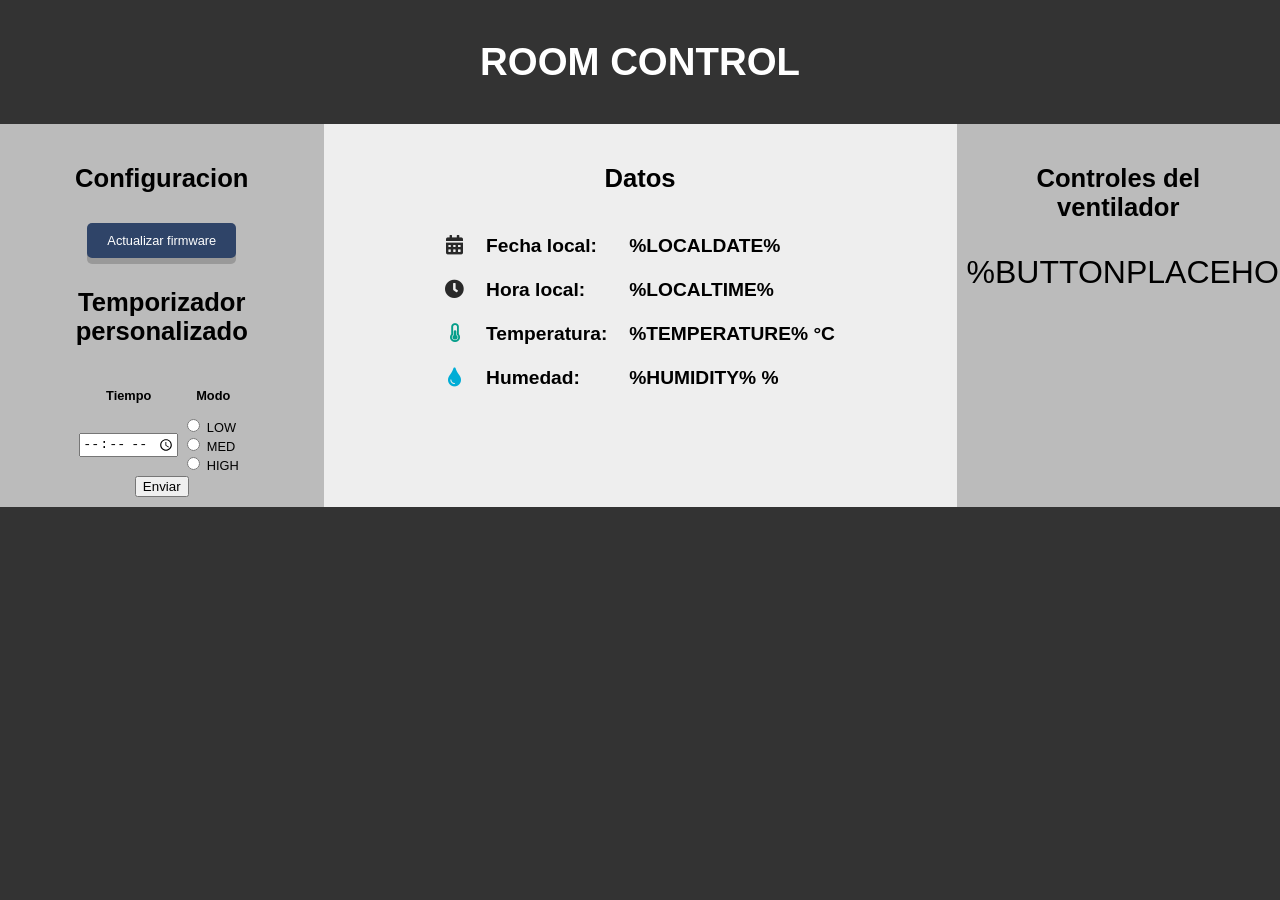
==== data/index.html @ d237dc17 "first commit" ====
<!DOCTYPE HTML>
<html>
<head>
  <link rel="shortcut icon" href="[data-uri]" />
  <title>ROOM CONTROL</title>
  <meta name="viewport" content="width=device-width, initial-scale=1">
  <link rel="stylesheet" href="https://use.fontawesome.com/releases/v5.7.2/css/all.css" integrity="sha384-fnmOCqbTlWIlj8LyTjo7mOUStjsKC4pOpQbqyi7RrhN7udi9RwhKkMHpvLbHG9Sr" crossorigin="anonymous">
  <link rel="stylesheet" type="text/css" href="style.css">
</head>
<body>
    <div class="header">
        <h2 class="header">ROOM CONTROL</h2>
    </div>
    <div class="contenedor">
      <div></div>
      <div class="izquierda">
        <h4>Configuracion</h4>
        <input id="update-button" class ="update-button" type="button" onclick="update()" value="Actualizar firmware">
        <div class="temporizador_personalizado" style="align-items:center;">  
          <h4>Temporizador personalizado</h4>
            <form onSubmit = "event.preventDefault(); sendFormData(this);" class="form_temp">
              <div style="justify-content: center;">
                <table style="justify-content: center;">
                  <tr>
                    <th class="temp_header"><label for="time">Tiempo</label></th>
                    <th class="temp_header">Modo</th>
                  </tr>
                  <tr>
                    <td class="temp_time"><input type="time" name="time"></td>
                    <td class="temp_mode">
                      <input type="radio" name="mode" value="low">
                      <label>LOW</label><br>
                      <input type="radio" name="mode" value="med">
                      <label>MED</label><br>
                      <input type="radio" name="mode" value="high">
                      <label>HIGH</label><br>
                    </td>
                  </tr>
                  
                </table>
              </div>
              <input type="submit" value="Enviar">
            </form>
        </div>
      </div>

      <div class="base">
        <h4>Datos</h4>
          <div class = datos style="display: flex; justify-content: center;">
            <table style="align-items: flex-start;">
              <tr>
                <th class = cell_icon><i class="fas fa-calendar-alt" style="color:#292929;"></i></th> 
                <th class = cell_data><span class="time-label">Fecha local:</span></th> 
                <th class = cell_data><span id="local_date">%LOCALDATE%</span></th>
              </tr>
              
              <tr>
                <th class = cell_icon><i class="fas fa-clock" style="color:#292929;"></i></th>
                <th class = cell_data><span class="time-label">Hora local:</span></th>
                <th class = cell_data><span id="local_time">%LOCALTIME%</span></th>
              </tr>

              <tr>
                <th class = cell_icon><i class="fas fa-thermometer-half" style="color:#059e8a;"></i></th>
                <th class = cell_data><span class="dht-labels">Temperatura:</span></th>
                <th class = cell_data><span id="temperature">%TEMPERATURE%</span>
                <span class="units">&deg;C<br></span></th>
              </tr>

              <tr>
                <th class = cell_icon><i class="fas fa-tint" style="color:#00add6;"></i></th>
                <th class = cell_data><span class="dht-labels">Humedad:</span></th>
                <th class = cell_data><span id="humidity">%HUMIDITY%</span>
                <span class="units" id="perc">&percnt;</span></th>
              </tr>

            </table>
          </div>
      </div>

      <div class="derecha">
        <h4>Controles del ventilador</h4>
        <p>%BUTTONPLACEHOLDER%</p>
      </div>
    </div>

</body>
<script>
  setInterval(function ( ) {
    var xhttp = new XMLHttpRequest();
    xhttp.onreadystatechange = function() {
      if (this.readyState == 4 && this.status == 200) {
        document.getElementById("local_time").innerHTML = this.responseText;
      }
    };
    xhttp.open("GET", "/localtime", true);
    xhttp.send();
  }, 2000 ) ;

  setInterval(function ( ) {
    var xhttp = new XMLHttpRequest();
    xhttp.onreadystatechange = function() {
      if (this.readyState == 4 && this.status == 200) {
        document.getElementById("local_date").innerHTML = this.responseText;
      }
    };
    xhttp.open("GET", "/localdate", true);
    xhttp.send();
  }, 2000 ) ;

  setInterval(function ( ) {
    var xhttp = new XMLHttpRequest();
    xhttp.onreadystatechange = function() {
      if (this.readyState == 4 && this.status == 200) {
        document.getElementById("temperature").innerHTML = this.responseText;
      }
    };
    xhttp.open("GET", "/temperature", true);
    xhttp.send();
  }, 2000 ) ;

  setInterval(function ( ) {
    var xhttp = new XMLHttpRequest();
    xhttp.onreadystatechange = function() {
      if (this.readyState == 4 && this.status == 200) {
        document.getElementById("humidity").innerHTML = this.responseText;
      }
    };
    xhttp.open("GET", "/humidity", true);
    xhttp.send();
  }, 2000 ) ;

  function update()
    {
      var loc = window.location.href;
      var upd = String(loc)+"update"
      window.location.href=upd
    }

  function toggleCheckboxButton(x) {
      var xhr = new XMLHttpRequest();
      xhr.open("GET", "/botones?button=" + x.id, true);
      xhr.send();
    }

  function sendFormData(form) {
    var xhr = new XMLHttpRequest();
    var time = form.time.value;
    var mode = form.mode.value;
    console.log(mode);
    console.log(time);
    xhr.open("GET", "/temporizador?button=" + mode +"&time=" + time, true);
    xhr.send();
  }
</script>
</html>
---- data/style.css ----
* {
    box-sizing: border-box;
}

html {
    font-family: Arial;
    text-align: center;
}

body{
    margin: 0;
    background-color:#333; 
}

.header { 
    font-size: 3vw;
    text-align:center;
    background-color:#333; 
    color: white;
    margin: 0;
    padding: 20px;
}

h4 {
    font-size: 2vw;
    text-align:center;
    margin: 30px; 
}

p { 
    font-size: 2.0rem;
}

th, tr {
    padding: 10px;
    font-size: 1vw;
}
.form_temp{
    justify-content: center;
    display: inline-block;
}

.temp_header{
    width: 5vw;
}

.temp_time{
    width: 5vw; 
    text-align: center;
}

.temp_mode{
    width: 5vw;
    text-align: left;
}
.cell_icon{
    font-size: 1.5vw;
    text-align: center;
}

.cell_data{
    font-size: 1.5vw;
    text-align: left;
}
/*
.units {
    font-size: 2.0rem;
}*/
/*
.dht-labels{
    font-size: 2.0rem;
    vertical-align:middle;
}*/

.update-button{ 
    width: fit-content;
    padding: 10px 20px;
    font-size: 1vw;
    text-align: center;
    outline: none;
    color: #fff;
    background-color: #2f4468;
    border: none;
    border-radius: 5px;
    box-shadow: 0 6px #999;
    cursor: pointer;
    -webkit-touch-callout: none;
    -webkit-user-select: none;
    -khtml-user-select: none;
    -moz-user-select: none;
    -ms-user-select: none;
    user-select: none;
    -webkit-tap-highlight-color: rgba(0,0,0,0);
}

.update-button:hover {background-color: #1f2e45}
.update-button:active {
  background-color: #1f2e45;
  box-shadow: 0 4px #666;
  transform: translateY(2px);
}

.contenedor{
    display:flex;
    justify-content: center;
}

.izquierda {
    min-width: 0;
    flex:30%;
    background-color: #bbb;
    padding: 10px;
    height: auto;
}

.derecha {
    min-width: 0;
    flex:30%;
    background-color: #bbb;
    padding: 10px;
    height: auto;
}

.base{
    min-width: 0;
    flex:59%;
    padding: 10px;
    background-color:#eee;
    height: auto;
}

.switch {
    position: relative;
    display: inline-block;
    width: 120px;
    height: 68px
} 

.switch input {
    display: none
}

.slider {
    position: absolute; 
    top: 0; 
    left: 0; 
    right: 0; 
    bottom: 0; 
    background-color: #ccc; 
    border-radius: 6px
}

.slider:before {
    font-family: "Font Awesome 5 Free";
    font-size:xxx-large;
    font-weight: 90; 
    content: "\f0eb";
    text-align: center;
    color: var(--checked-bcolor);
    position: absolute; 
    height: 52px; 
    width: 52px; 
    left: 8px; 
    bottom: 8px; 
    background-color: #fff; 
    -webkit-transition: .4s; 
    transition: .4s; 
    border-radius: 3px
}

input:checked+.slider {
    background-color: var(--checked-bcolor);
}

input:checked+.slider:before {
    -webkit-transform: translateX(52px); 
    -ms-transform: translateX(52px); 
    transform: translateX(52px)
}

.button {
    width: 10vw;
    padding: 10px 20px;
    font-size: 1vw;
    text-align: center;
    outline: none;
    color: #fff;
    background-color: #2f4468;
    border: none;
    border-radius: 5px;
    box-shadow: 0 6px #999;
    cursor: pointer;
    -webkit-touch-callout: none;
    -webkit-user-select: none;
    -khtml-user-select: none;
    -moz-user-select: none;
    -ms-user-select: none;
    user-select: none;
    -webkit-tap-highlight-color: rgba(0,0,0,0);
  }

  .button:hover {background-color: #1f2e45}
  .button:active {
    background-color: #1f2e45;
    box-shadow: 0 4px #666;
    transform: translateY(2px);
  }

@media screen and (max-width: 1000px) {
    .contenedor{
        flex-wrap: wrap;
    }
    .base, .izquierda, .derecha {   
        flex: 100%;
    }
    th, tr {
        padding: 10px;
        font-size: 6.0vw;
    }
    .update-button{
        font-size: 4vw;
    }
    .button{
        font-size: 4vw;
        width: 40vw;
        min-width: 100px;
    }
    .header { 
        font-size: 10vw;
    }
    h4{
        font-size: 8vw;
    }
    .temp_header{
        width: 20vw;
        font-size: 4vw;
    }
    
    .temp_time{
        width: 20vw; 
        text-align: center;
        font-size: 4vw;
    }
    
    .temp_mode{
        width: 20vw;
        text-align: left;
        font-size: 4vw;
    }
    .cell_icon{
        font-size: 5vw;
        text-align: center;
    }
    
    .cell_data{
        font-size: 5vw;
        text-align: left;
    }
}
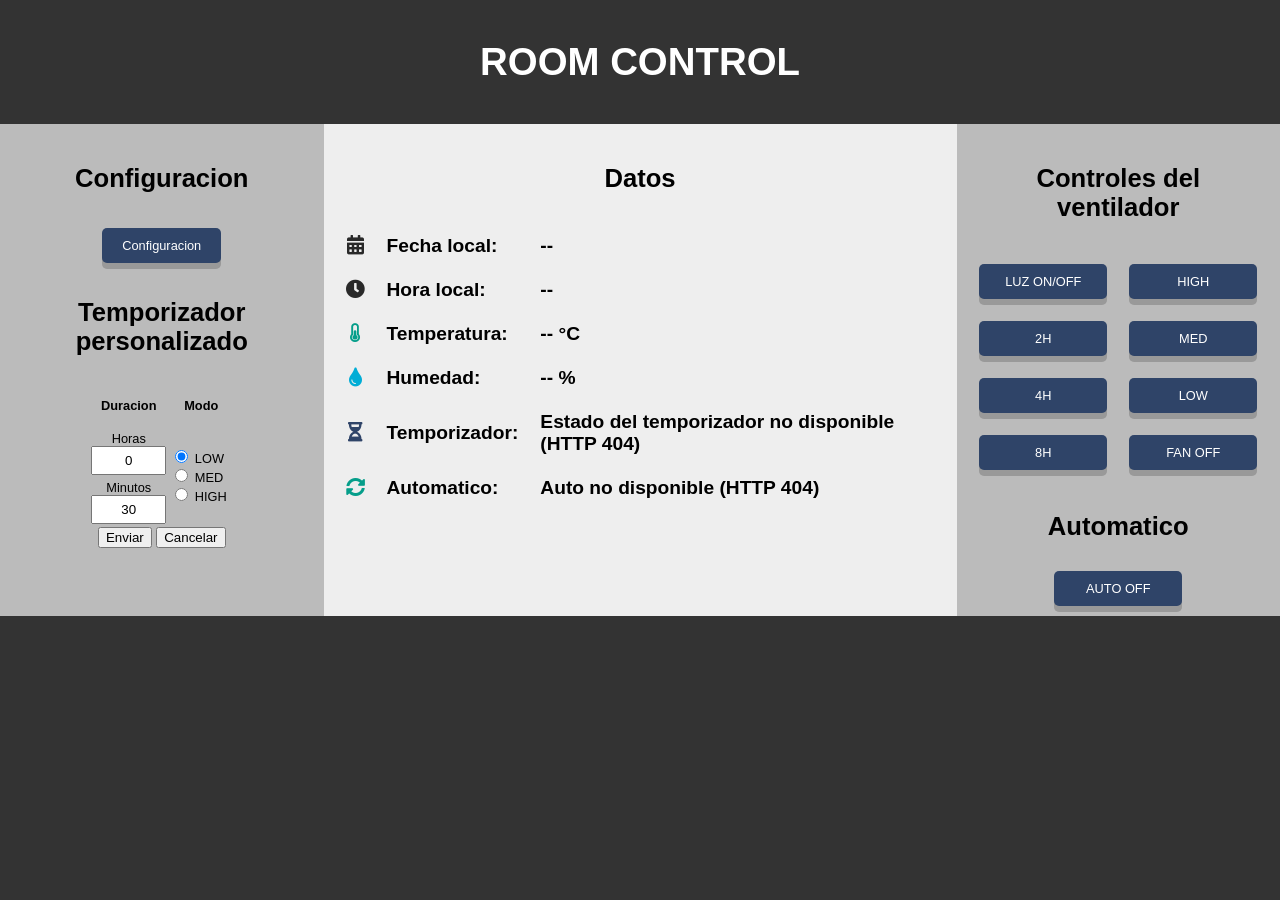
==== commit 72340ab9: "feat: add fan control web interface" ====
--- a/data/index.html
+++ b/data/index.html
@@ -1,156 +1,132 @@
-<!DOCTYPE HTML>
-<html>
-<head>
-  <link rel="shortcut icon" href="[data-uri]" />
-  <title>ROOM CONTROL</title>
-  <meta name="viewport" content="width=device-width, initial-scale=1">
-  <link rel="stylesheet" href="https://use.fontawesome.com/releases/v5.7.2/css/all.css" integrity="sha384-fnmOCqbTlWIlj8LyTjo7mOUStjsKC4pOpQbqyi7RrhN7udi9RwhKkMHpvLbHG9Sr" crossorigin="anonymous">
-  <link rel="stylesheet" type="text/css" href="style.css">
-</head>
-<body>
-    <div class="header">
-        <h2 class="header">ROOM CONTROL</h2>
-    </div>
-    <div class="contenedor">
-      <div></div>
-      <div class="izquierda">
-        <h4>Configuracion</h4>
-        <input id="update-button" class ="update-button" type="button" onclick="update()" value="Actualizar firmware">
-        <div class="temporizador_personalizado" style="align-items:center;">  
-          <h4>Temporizador personalizado</h4>
-            <form onSubmit = "event.preventDefault(); sendFormData(this);" class="form_temp">
-              <div style="justify-content: center;">
-                <table style="justify-content: center;">
-                  <tr>
-                    <th class="temp_header"><label for="time">Tiempo</label></th>
-                    <th class="temp_header">Modo</th>
-                  </tr>
-                  <tr>
-                    <td class="temp_time"><input type="time" name="time"></td>
-                    <td class="temp_mode">
-                      <input type="radio" name="mode" value="low">
-                      <label>LOW</label><br>
-                      <input type="radio" name="mode" value="med">
-                      <label>MED</label><br>
-                      <input type="radio" name="mode" value="high">
-                      <label>HIGH</label><br>
-                    </td>
-                  </tr>
-                  
-                </table>
-              </div>
-              <input type="submit" value="Enviar">
-            </form>
-        </div>
-      </div>
-
-      <div class="base">
-        <h4>Datos</h4>
-          <div class = datos style="display: flex; justify-content: center;">
-            <table style="align-items: flex-start;">
-              <tr>
-                <th class = cell_icon><i class="fas fa-calendar-alt" style="color:#292929;"></i></th> 
-                <th class = cell_data><span class="time-label">Fecha local:</span></th> 
-                <th class = cell_data><span id="local_date">%LOCALDATE%</span></th>
-              </tr>
-              
-              <tr>
-                <th class = cell_icon><i class="fas fa-clock" style="color:#292929;"></i></th>
-                <th class = cell_data><span class="time-label">Hora local:</span></th>
-                <th class = cell_data><span id="local_time">%LOCALTIME%</span></th>
-              </tr>
-
-              <tr>
-                <th class = cell_icon><i class="fas fa-thermometer-half" style="color:#059e8a;"></i></th>
-                <th class = cell_data><span class="dht-labels">Temperatura:</span></th>
-                <th class = cell_data><span id="temperature">%TEMPERATURE%</span>
-                <span class="units">&deg;C<br></span></th>
-              </tr>
-
-              <tr>
-                <th class = cell_icon><i class="fas fa-tint" style="color:#00add6;"></i></th>
-                <th class = cell_data><span class="dht-labels">Humedad:</span></th>
-                <th class = cell_data><span id="humidity">%HUMIDITY%</span>
-                <span class="units" id="perc">&percnt;</span></th>
-              </tr>
-
-            </table>
-          </div>
-      </div>
-
-      <div class="derecha">
-        <h4>Controles del ventilador</h4>
-        <p>%BUTTONPLACEHOLDER%</p>
-      </div>
-    </div>
-
-</body>
-<script>
-  setInterval(function ( ) {
-    var xhttp = new XMLHttpRequest();
-    xhttp.onreadystatechange = function() {
-      if (this.readyState == 4 && this.status == 200) {
-        document.getElementById("local_time").innerHTML = this.responseText;
-      }
-    };
-    xhttp.open("GET", "/localtime", true);
-    xhttp.send();
-  }, 2000 ) ;
-
-  setInterval(function ( ) {
-    var xhttp = new XMLHttpRequest();
-    xhttp.onreadystatechange = function() {
-      if (this.readyState == 4 && this.status == 200) {
-        document.getElementById("local_date").innerHTML = this.responseText;
-      }
-    };
-    xhttp.open("GET", "/localdate", true);
-    xhttp.send();
-  }, 2000 ) ;
-
-  setInterval(function ( ) {
-    var xhttp = new XMLHttpRequest();
-    xhttp.onreadystatechange = function() {
-      if (this.readyState == 4 && this.status == 200) {
-        document.getElementById("temperature").innerHTML = this.responseText;
-      }
-    };
-    xhttp.open("GET", "/temperature", true);
-    xhttp.send();
-  }, 2000 ) ;
-
-  setInterval(function ( ) {
-    var xhttp = new XMLHttpRequest();
-    xhttp.onreadystatechange = function() {
-      if (this.readyState == 4 && this.status == 200) {
-        document.getElementById("humidity").innerHTML = this.responseText;
-      }
-    };
-    xhttp.open("GET", "/humidity", true);
-    xhttp.send();
-  }, 2000 ) ;
-
-  function update()
-    {
-      var loc = window.location.href;
-      var upd = String(loc)+"update"
-      window.location.href=upd
-    }
-
-  function toggleCheckboxButton(x) {
-      var xhr = new XMLHttpRequest();
-      xhr.open("GET", "/botones?button=" + x.id, true);
-      xhr.send();
-    }
-
-  function sendFormData(form) {
-    var xhr = new XMLHttpRequest();
-    var time = form.time.value;
-    var mode = form.mode.value;
-    console.log(mode);
-    console.log(time);
-    xhr.open("GET", "/temporizador?button=" + mode +"&time=" + time, true);
-    xhr.send();
-  }
-</script>
-</html>+<!DOCTYPE HTML>
+<html>
+<head>
+  <link rel="shortcut icon" href="[data-uri]" />
+  <title>ROOM CONTROL</title>
+  <meta name="viewport" content="width=device-width, initial-scale=1">
+  <link rel="stylesheet" href="https://use.fontawesome.com/releases/v5.7.2/css/all.css" integrity="sha384-fnmOCqbTlWIlj8LyTjo7mOUStjsKC4pOpQbqyi7RrhN7udi9RwhKkMHpvLbHG9Sr" crossorigin="anonymous">
+  <link rel="stylesheet" type="text/css" href="style.css?v=3">
+</head>
+<body>
+    <div class="header">
+        <h2 class="header">ROOM CONTROL</h2>
+    </div>
+    <div class="contenedor">
+      <div></div>
+      <div class="izquierda">
+        <h4>Configuracion</h4>
+        <a class="update-button nav-link" href="/config">Configuracion</a>
+        <div class="temporizador_personalizado" style="align-items:center;">  
+          <h4>Temporizador personalizado</h4>
+            <form id="timer-form" class="form_temp">
+              <div style="justify-content: center;">
+                <table style="justify-content: center;">
+                  <tr>
+                    <th class="temp_header">Duracion</th>
+                    <th class="temp_header">Modo</th>
+                  </tr>
+                  <tr>
+                    <td class="temp_time">
+                      <label for="timer-hours">Horas</label>
+                      <input id="timer-hours" class="timer-input" type="text" name="hours" inputmode="numeric" pattern="[0-9]*" maxlength="2" value="0" required>
+                      <label for="timer-minutes">Minutos</label>
+                      <input id="timer-minutes" class="timer-input" type="text" name="minutes" inputmode="numeric" pattern="[0-9]*" maxlength="2" value="30" required>
+                    </td>
+                    <td class="temp_mode">
+                      <input type="radio" name="mode" value="low" checked>
+                      <label>LOW</label><br>
+                      <input type="radio" name="mode" value="med">
+                      <label>MED</label><br>
+                      <input type="radio" name="mode" value="high">
+                      <label>HIGH</label><br>
+                    </td>
+                  </tr>
+                  
+                </table>
+              </div>
+              <input type="submit" value="Enviar">
+              <input id="cancel-timer-button" type="button" value="Cancelar">
+            </form>
+        </div>
+      </div>
+
+      <div class="base">
+        <h4>Datos</h4>
+          <div class="datos" style="display: flex; justify-content: center;">
+            <table style="align-items: flex-start;">
+              <tr>
+                <th class="cell_icon"><i class="fas fa-calendar-alt" style="color:#292929;"></i></th> 
+                <th class="cell_data"><span class="time-label">Fecha local:</span></th> 
+                <th class="cell_data"><span id="local_date">--</span></th>
+              </tr>
+              
+              <tr>
+                <th class="cell_icon"><i class="fas fa-clock" style="color:#292929;"></i></th>
+                <th class="cell_data"><span class="time-label">Hora local:</span></th>
+                <th class="cell_data"><span id="local_time">--</span></th>
+              </tr>
+
+              <tr>
+                <th class="cell_icon"><i class="fas fa-thermometer-half" style="color:#059e8a;"></i></th>
+                <th class="cell_data"><span class="dht-labels">Temperatura:</span></th>
+                <th class="cell_data"><span id="temperature">--</span>
+                <span class="units">&deg;C<br></span></th>
+              </tr>
+
+              <tr>
+                <th class="cell_icon"><i class="fas fa-tint" style="color:#00add6;"></i></th>
+                <th class="cell_data"><span class="dht-labels">Humedad:</span></th>
+                <th class="cell_data"><span id="humidity">--</span>
+                <span class="units" id="perc">&percnt;</span></th>
+              </tr>
+
+              <tr>
+                <th class="cell_icon"><i class="fas fa-hourglass-half" style="color:#2f4468;"></i></th>
+                <th class="cell_data"><span class="time-label">Temporizador:</span></th>
+                <th class="cell_data"><span id="timer_status">Sin temporizador activo</span></th>
+              </tr>
+
+              <tr>
+                <th class="cell_icon"><i class="fas fa-sync-alt" style="color:#059e8a;"></i></th>
+                <th class="cell_data"><span class="time-label">Automatico:</span></th>
+                <th class="cell_data"><span id="auto_status">Auto no disponible</span></th>
+              </tr>
+
+            </table>
+          </div>
+      </div>
+
+      <div class="derecha">
+        <h4>Controles del ventilador</h4>
+        <div class="fan-controls">
+          <div class="botones" style="display: flex; justify-content: center;">
+            <table>
+              <tr>
+                <th><button class="button" id="luz" onmousedown="toggleCheckboxButton(this);">LUZ ON/OFF</button></th>
+                <th><button class="button" id="high" onmousedown="toggleCheckboxButton(this);">HIGH</button></th>
+              </tr>
+              <tr>
+                <th><button class="button" id="2h" onmousedown="toggleCheckboxButton(this);">2H</button></th>
+                <th><button class="button" id="med" onmousedown="toggleCheckboxButton(this);">MED</button></th>
+              </tr>
+              <tr>
+                <th><button class="button" id="4h" onmousedown="toggleCheckboxButton(this);">4H</button></th>
+                <th><button class="button" id="low" onmousedown="toggleCheckboxButton(this);">LOW</button></th>
+              </tr>
+              <tr>
+                <th><button class="button" id="8h" onmousedown="toggleCheckboxButton(this);">8H</button></th>
+                <th><button class="button" id="off" onmousedown="toggleCheckboxButton(this);">FAN OFF</button></th>
+              </tr>
+            </table>
+          </div>
+        </div>
+        <div class="auto_control" style="align-items:center;">
+          <h4>Automatico</h4>
+          <input id="auto-enabled" class="auto-checkbox" type="checkbox" name="enabled">
+          <label id="auto-toggle-label" class="button auto-toggle-button" for="auto-enabled">AUTO OFF</label>
+        </div>
+      </div>
+    </div>
+  <script src="app.js?v=12"></script>
+</body>
+</html>
--- a/data/style.css
+++ b/data/style.css
@@ -1,259 +1,439 @@
-* {
-    box-sizing: border-box;
-}
-
-html {
-    font-family: Arial;
-    text-align: center;
-}
-
-body{
-    margin: 0;
-    background-color:#333; 
-}
-
-.header { 
-    font-size: 3vw;
-    text-align:center;
-    background-color:#333; 
-    color: white;
-    margin: 0;
-    padding: 20px;
-}
-
-h4 {
-    font-size: 2vw;
-    text-align:center;
-    margin: 30px; 
-}
-
-p { 
-    font-size: 2.0rem;
-}
-
-th, tr {
-    padding: 10px;
-    font-size: 1vw;
-}
-.form_temp{
-    justify-content: center;
-    display: inline-block;
-}
-
-.temp_header{
-    width: 5vw;
-}
-
-.temp_time{
-    width: 5vw; 
-    text-align: center;
-}
-
-.temp_mode{
-    width: 5vw;
-    text-align: left;
-}
-.cell_icon{
-    font-size: 1.5vw;
-    text-align: center;
-}
-
-.cell_data{
-    font-size: 1.5vw;
-    text-align: left;
-}
-/*
-.units {
-    font-size: 2.0rem;
-}*/
-/*
-.dht-labels{
-    font-size: 2.0rem;
-    vertical-align:middle;
-}*/
-
-.update-button{ 
-    width: fit-content;
-    padding: 10px 20px;
-    font-size: 1vw;
-    text-align: center;
-    outline: none;
-    color: #fff;
-    background-color: #2f4468;
-    border: none;
-    border-radius: 5px;
-    box-shadow: 0 6px #999;
-    cursor: pointer;
-    -webkit-touch-callout: none;
-    -webkit-user-select: none;
-    -khtml-user-select: none;
-    -moz-user-select: none;
-    -ms-user-select: none;
-    user-select: none;
-    -webkit-tap-highlight-color: rgba(0,0,0,0);
-}
-
-.update-button:hover {background-color: #1f2e45}
-.update-button:active {
-  background-color: #1f2e45;
-  box-shadow: 0 4px #666;
-  transform: translateY(2px);
-}
-
-.contenedor{
-    display:flex;
-    justify-content: center;
-}
-
-.izquierda {
-    min-width: 0;
-    flex:30%;
-    background-color: #bbb;
-    padding: 10px;
-    height: auto;
-}
-
-.derecha {
-    min-width: 0;
-    flex:30%;
-    background-color: #bbb;
-    padding: 10px;
-    height: auto;
-}
-
-.base{
-    min-width: 0;
-    flex:59%;
-    padding: 10px;
-    background-color:#eee;
-    height: auto;
-}
-
-.switch {
-    position: relative;
-    display: inline-block;
-    width: 120px;
-    height: 68px
-} 
-
-.switch input {
-    display: none
-}
-
-.slider {
-    position: absolute; 
-    top: 0; 
-    left: 0; 
-    right: 0; 
-    bottom: 0; 
-    background-color: #ccc; 
-    border-radius: 6px
-}
-
-.slider:before {
-    font-family: "Font Awesome 5 Free";
-    font-size:xxx-large;
-    font-weight: 90; 
-    content: "\f0eb";
-    text-align: center;
-    color: var(--checked-bcolor);
-    position: absolute; 
-    height: 52px; 
-    width: 52px; 
-    left: 8px; 
-    bottom: 8px; 
-    background-color: #fff; 
-    -webkit-transition: .4s; 
-    transition: .4s; 
-    border-radius: 3px
-}
-
-input:checked+.slider {
-    background-color: var(--checked-bcolor);
-}
-
-input:checked+.slider:before {
-    -webkit-transform: translateX(52px); 
-    -ms-transform: translateX(52px); 
-    transform: translateX(52px)
-}
-
-.button {
-    width: 10vw;
-    padding: 10px 20px;
-    font-size: 1vw;
-    text-align: center;
-    outline: none;
-    color: #fff;
-    background-color: #2f4468;
-    border: none;
-    border-radius: 5px;
-    box-shadow: 0 6px #999;
-    cursor: pointer;
-    -webkit-touch-callout: none;
-    -webkit-user-select: none;
-    -khtml-user-select: none;
-    -moz-user-select: none;
-    -ms-user-select: none;
-    user-select: none;
-    -webkit-tap-highlight-color: rgba(0,0,0,0);
-  }
-
-  .button:hover {background-color: #1f2e45}
-  .button:active {
-    background-color: #1f2e45;
-    box-shadow: 0 4px #666;
-    transform: translateY(2px);
-  }
-
-@media screen and (max-width: 1000px) {
-    .contenedor{
-        flex-wrap: wrap;
-    }
-    .base, .izquierda, .derecha {   
-        flex: 100%;
-    }
-    th, tr {
-        padding: 10px;
-        font-size: 6.0vw;
-    }
-    .update-button{
-        font-size: 4vw;
-    }
-    .button{
-        font-size: 4vw;
-        width: 40vw;
-        min-width: 100px;
-    }
-    .header { 
-        font-size: 10vw;
-    }
-    h4{
-        font-size: 8vw;
-    }
-    .temp_header{
-        width: 20vw;
-        font-size: 4vw;
-    }
-    
-    .temp_time{
-        width: 20vw; 
-        text-align: center;
-        font-size: 4vw;
-    }
-    
-    .temp_mode{
-        width: 20vw;
-        text-align: left;
-        font-size: 4vw;
-    }
-    .cell_icon{
-        font-size: 5vw;
-        text-align: center;
-    }
-    
-    .cell_data{
-        font-size: 5vw;
-        text-align: left;
-    }
-}
+* {
+    box-sizing: border-box;
+}
+
+html {
+    font-family: Arial;
+    text-align: center;
+}
+
+body{
+    margin: 0;
+    background-color:#333; 
+}
+
+.header { 
+    font-size: 3vw;
+    text-align:center;
+    background-color:#333; 
+    color: white;
+    margin: 0;
+    padding: 20px;
+}
+
+h4 {
+    font-size: 2vw;
+    text-align:center;
+    margin: 30px; 
+}
+
+p { 
+    font-size: 2.0rem;
+}
+
+.fan-controls{
+    font-size: 2.0rem;
+}
+
+.nav-link{
+    display: inline-block;
+    text-decoration: none;
+    margin: 5px;
+}
+
+th, tr {
+    padding: 10px;
+    font-size: 1vw;
+}
+
+.form_temp{
+    justify-content: center;
+    display: inline-block;
+}
+
+.temp_header{
+    width: 5vw;
+}
+
+.temp_time{
+    width: 5vw; 
+    text-align: center;
+}
+
+.temp_time label{
+    display: block;
+    margin-top: 5px;
+}
+
+.timer-input{
+    width: 5vw;
+    min-width: 75px;
+    padding: 5px;
+    text-align: center;
+}
+
+.temp_mode{
+    width: 5vw;
+    text-align: left;
+}
+
+.timer_status{
+    margin-top: 15px;
+    font-size: 1vw;
+    font-weight: bold;
+}
+
+.auto_control{
+    margin-top: 25px;
+}
+.cell_icon{
+    font-size: 1.5vw;
+    text-align: center;
+}
+
+.cell_data{
+    font-size: 1.5vw;
+    text-align: left;
+}
+/*
+.units {
+    font-size: 2.0rem;
+}*/
+/*
+.dht-labels{
+    font-size: 2.0rem;
+    vertical-align:middle;
+}*/
+
+.update-button{ 
+    width: fit-content;
+    padding: 10px 20px;
+    font-size: 1vw;
+    text-align: center;
+    outline: none;
+    color: #fff;
+    background-color: #2f4468;
+    border: none;
+    border-radius: 5px;
+    box-shadow: 0 6px #999;
+    cursor: pointer;
+    -webkit-touch-callout: none;
+    -webkit-user-select: none;
+    -khtml-user-select: none;
+    -moz-user-select: none;
+    -ms-user-select: none;
+    user-select: none;
+    -webkit-tap-highlight-color: rgba(0,0,0,0);
+}
+
+.update-button:hover {background-color: #1f2e45}
+.update-button:active {
+  background-color: #1f2e45;
+  box-shadow: 0 4px #666;
+  transform: translateY(2px);
+}
+
+.button {
+    width: 10vw;
+    padding: 10px 20px;
+    font-size: 1vw;
+    text-align: center;
+    outline: none;
+    color: #fff;
+    background-color: #2f4468;
+    border: none;
+    border-radius: 5px;
+    box-shadow: 0 6px #999;
+    cursor: pointer;
+    -webkit-touch-callout: none;
+    -webkit-user-select: none;
+    -khtml-user-select: none;
+    -moz-user-select: none;
+    -ms-user-select: none;
+    user-select: none;
+    -webkit-tap-highlight-color: rgba(0,0,0,0);
+}
+
+.button:hover {background-color: #1f2e45}
+.button:active {
+  background-color: #1f2e45;
+  box-shadow: 0 4px #666;
+  transform: translateY(2px);
+}
+
+.contenedor{
+    display:flex;
+    justify-content: center;
+}
+
+.izquierda {
+    min-width: 0;
+    flex:30%;
+    background-color: #bbb;
+    padding: 10px;
+    height: auto;
+}
+
+.derecha {
+    min-width: 0;
+    flex:30%;
+    background-color: #bbb;
+    padding: 10px;
+    height: auto;
+}
+
+.base{
+    min-width: 0;
+    flex:59%;
+    padding: 10px;
+    background-color:#eee;
+    height: auto;
+}
+
+.config-page{
+    display: flex;
+    justify-content: center;
+    padding: 20px;
+}
+
+.config-page .base{
+    flex: 0 1 700px;
+}
+
+.config-panel{
+    text-align: left;
+}
+
+.config-title{
+    display: flex;
+    align-items: center;
+    justify-content: space-between;
+    gap: 15px;
+    border-bottom: 1px solid #ccc;
+    padding: 5px 5px 20px;
+}
+
+.config-title h4{
+    margin: 0;
+}
+
+.config-actions{
+    display: flex;
+    flex-wrap: wrap;
+    justify-content: flex-end;
+    gap: 10px;
+}
+
+.config-actions .nav-link{
+    margin: 0;
+}
+
+.config-section{
+    margin-top: 25px;
+    padding: 20px;
+    background-color: #fff;
+    border: 1px solid #ddd;
+    border-radius: 6px;
+}
+
+.config-section h4{
+    margin: 0 0 20px;
+    text-align: left;
+}
+
+.auto-settings-form{
+    display: block;
+}
+
+.settings-grid{
+    display: grid;
+    grid-template-columns: repeat(2, minmax(180px, 1fr));
+    gap: 15px;
+}
+
+.setting-field{
+    display: grid;
+    grid-template-columns: 1fr auto auto;
+    align-items: center;
+    gap: 10px;
+    padding: 12px;
+    background-color: #eee;
+    border-radius: 6px;
+    font-size: 1vw;
+}
+
+.setting-field .timer-input{
+    width: 80px;
+    min-width: 80px;
+}
+
+.setting-unit{
+    min-width: 24px;
+    font-weight: bold;
+}
+
+.form-actions{
+    display: flex;
+    justify-content: flex-end;
+    margin-top: 20px;
+}
+
+.config-status{
+    padding-top: 15px;
+    text-align: center;
+}
+
+.switch {
+    position: relative;
+    display: inline-block;
+    width: 120px;
+    height: 68px
+} 
+
+.switch input {
+    display: none
+}
+
+.slider {
+    position: absolute; 
+    top: 0; 
+    left: 0; 
+    right: 0; 
+    bottom: 0; 
+    background-color: #ccc; 
+    border-radius: 6px
+}
+
+.slider:before {
+    font-family: "Font Awesome 5 Free";
+    font-size:xxx-large;
+    font-weight: 90; 
+    content: "\f0eb";
+    text-align: center;
+    color: var(--checked-bcolor);
+    position: absolute; 
+    height: 52px; 
+    width: 52px; 
+    left: 8px; 
+    bottom: 8px; 
+    background-color: #fff; 
+    -webkit-transition: .4s; 
+    transition: .4s; 
+    border-radius: 3px
+}
+
+input:checked+.slider {
+    background-color: var(--checked-bcolor);
+}
+
+input:checked+.slider:before {
+    -webkit-transform: translateX(52px); 
+    -ms-transform: translateX(52px); 
+    transform: translateX(52px)
+}
+
+.auto-checkbox{
+    display: none;
+}
+
+.auto-toggle-button{
+    display: inline-block;
+    width: 10vw;
+}
+
+.auto-checkbox:checked+.auto-toggle-button{
+    background-color: #059e8a;
+}
+
+.auto-checkbox:checked+.auto-toggle-button:hover{
+    background-color: #047f70;
+}
+
+@media screen and (max-width: 1000px) {
+    .contenedor{
+        flex-wrap: wrap;
+    }
+    .base, .izquierda, .derecha {   
+        flex: 100%;
+    }
+    th, tr {
+        padding: 10px;
+        font-size: 6.0vw;
+    }
+    .update-button{
+        font-size: 4vw;
+    }
+    .button{
+        font-size: 4vw;
+        width: 40vw;
+        min-width: 100px;
+    }
+    .auto-toggle-button{
+        width: 40vw;
+        min-width: 100px;
+    }
+    .header { 
+        font-size: 10vw;
+    }
+    h4{
+        font-size: 8vw;
+    }
+    .temp_header{
+        width: 20vw;
+        font-size: 4vw;
+    }
+    
+    .temp_time{
+        width: 20vw; 
+        text-align: center;
+        font-size: 4vw;
+    }
+
+    .timer-input{
+        width: 18vw;
+        min-width: 90px;
+        font-size: 4vw;
+    }
+    
+    .temp_mode{
+        width: 20vw;
+        text-align: left;
+        font-size: 4vw;
+    }
+    .timer_status{
+        font-size: 4vw;
+    }
+    .config-page{
+        padding: 0;
+    }
+    .config-title{
+        align-items: stretch;
+        flex-direction: column;
+        text-align: center;
+    }
+    .config-actions{
+        justify-content: center;
+    }
+    .config-section h4{
+        text-align: center;
+    }
+    .settings-grid{
+        grid-template-columns: 1fr;
+    }
+    .setting-field{
+        grid-template-columns: 1fr auto auto;
+        font-size: 4vw;
+    }
+    .form-actions{
+        justify-content: center;
+    }
+    .cell_icon{
+        font-size: 5vw;
+        text-align: center;
+    }
+    
+    .cell_data{
+        font-size: 5vw;
+        text-align: left;
+    }
+}
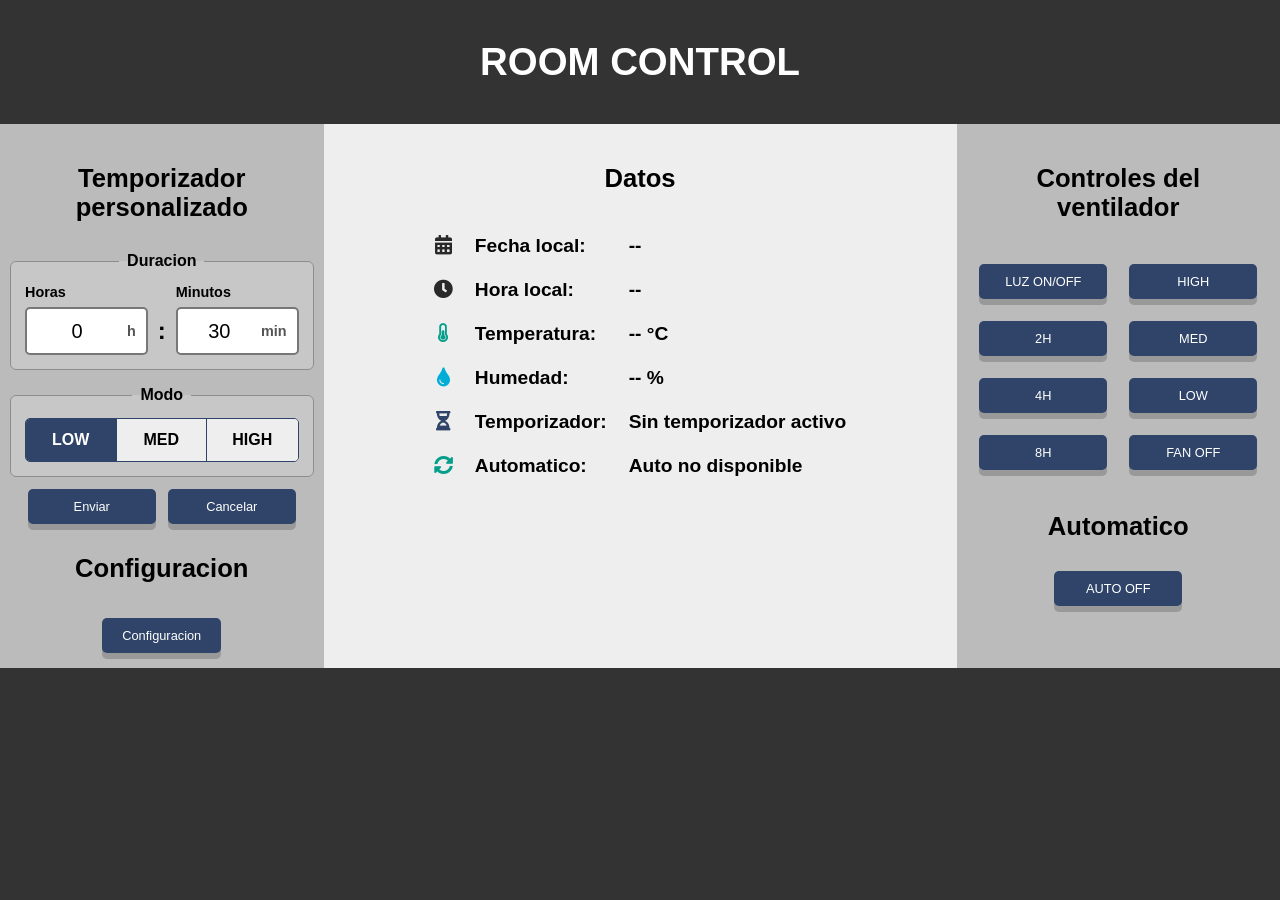
==== commit 8a742613: "feat(web): expand controls, status and WiFi configuration" ====
--- a/data/index.html
+++ b/data/index.html
@@ -5,7 +5,7 @@
   <title>ROOM CONTROL</title>
   <meta name="viewport" content="width=device-width, initial-scale=1">
   <link rel="stylesheet" href="https://use.fontawesome.com/releases/v5.7.2/css/all.css" integrity="sha384-fnmOCqbTlWIlj8LyTjo7mOUStjsKC4pOpQbqyi7RrhN7udi9RwhKkMHpvLbHG9Sr" crossorigin="anonymous">
-  <link rel="stylesheet" type="text/css" href="style.css?v=3">
+  <link rel="stylesheet" type="text/css" href="style.css?v=11">
 </head>
 <body>
     <div class="header">
@@ -14,40 +14,48 @@
     <div class="contenedor">
       <div></div>
       <div class="izquierda">
-        <h4>Configuracion</h4>
-        <a class="update-button nav-link" href="/config">Configuracion</a>
         <div class="temporizador_personalizado" style="align-items:center;">  
           <h4>Temporizador personalizado</h4>
             <form id="timer-form" class="form_temp">
-              <div style="justify-content: center;">
-                <table style="justify-content: center;">
-                  <tr>
-                    <th class="temp_header">Duracion</th>
-                    <th class="temp_header">Modo</th>
-                  </tr>
-                  <tr>
-                    <td class="temp_time">
-                      <label for="timer-hours">Horas</label>
-                      <input id="timer-hours" class="timer-input" type="text" name="hours" inputmode="numeric" pattern="[0-9]*" maxlength="2" value="0" required>
-                      <label for="timer-minutes">Minutos</label>
-                      <input id="timer-minutes" class="timer-input" type="text" name="minutes" inputmode="numeric" pattern="[0-9]*" maxlength="2" value="30" required>
-                    </td>
-                    <td class="temp_mode">
-                      <input type="radio" name="mode" value="low" checked>
-                      <label>LOW</label><br>
-                      <input type="radio" name="mode" value="med">
-                      <label>MED</label><br>
-                      <input type="radio" name="mode" value="high">
-                      <label>HIGH</label><br>
-                    </td>
-                  </tr>
-                  
-                </table>
+              <div class="timer-editor">
+                <fieldset class="timer-group">
+                  <legend>Duracion</legend>
+                  <div class="timer-duration-fields">
+                    <label class="timer-number-field" for="timer-hours">
+                      <span>Horas</span>
+                      <span class="timer-input-wrap">
+                        <input id="timer-hours" class="timer-input" type="text" name="hours" inputmode="numeric" pattern="[0-9]*" maxlength="2" value="0" required>
+                        <span class="timer-unit">h</span>
+                      </span>
+                    </label>
+                    <span class="timer-separator" aria-hidden="true">:</span>
+                    <label class="timer-number-field" for="timer-minutes">
+                      <span>Minutos</span>
+                      <span class="timer-input-wrap">
+                        <input id="timer-minutes" class="timer-input" type="text" name="minutes" inputmode="numeric" pattern="[0-9]*" maxlength="2" value="30" required>
+                        <span class="timer-unit">min</span>
+                      </span>
+                    </label>
+                  </div>
+                </fieldset>
+
+                <fieldset class="timer-group">
+                  <legend>Modo</legend>
+                  <div class="timer-mode-options">
+                    <label><input type="radio" name="mode" value="low" checked><span>LOW</span></label>
+                    <label><input type="radio" name="mode" value="med"><span>MED</span></label>
+                    <label><input type="radio" name="mode" value="high"><span>HIGH</span></label>
+                  </div>
+                </fieldset>
               </div>
-              <input type="submit" value="Enviar">
-              <input id="cancel-timer-button" type="button" value="Cancelar">
+              <div class="timer-actions">
+                <input class="button" type="submit" value="Enviar">
+                <input id="cancel-timer-button" class="button" type="button" value="Cancelar">
+              </div>
             </form>
         </div>
+        <h4>Configuracion</h4>
+        <a class="update-button nav-link" href="/config">Configuracion</a>
       </div>
 
       <div class="base">
@@ -127,6 +135,6 @@
         </div>
       </div>
     </div>
-  <script src="app.js?v=12"></script>
+  <script src="app.js?v=18"></script>
 </body>
 </html>
--- a/data/style.css
+++ b/data/style.css
@@ -47,40 +47,138 @@
 }
 
 .form_temp{
-    justify-content: center;
-    display: inline-block;
-}
-
-.temp_header{
-    width: 5vw;
-}
-
-.temp_time{
-    width: 5vw; 
-    text-align: center;
-}
-
-.temp_time label{
+    width: min(100%, 520px);
+    margin: 0 auto;
+}
+
+.timer-editor{
+    display: grid;
+    gap: 16px;
+}
+
+.timer-group{
+    min-width: 0;
+    margin: 0;
+    padding: 14px;
+    border: 1px solid #8d8d8d;
+    border-radius: 6px;
+    background-color: #c7c7c7;
+}
+
+.timer-group legend{
+    padding: 0 8px;
+    font-size: 1rem;
+    font-weight: bold;
+}
+
+.timer-duration-fields{
+    display: grid;
+    grid-template-columns: minmax(0, 1fr) auto minmax(0, 1fr);
+    align-items: end;
+    gap: 10px;
+}
+
+.timer-number-field{
+    display: grid;
+    gap: 7px;
+    font-size: 0.9rem;
+    font-weight: bold;
+    text-align: left;
+}
+
+.timer-input-wrap{
+    display: grid;
+    grid-template-columns: minmax(0, 1fr) auto;
+    align-items: center;
+    min-height: 48px;
+    overflow: hidden;
+    border: 2px solid #777;
+    border-radius: 5px;
+    background-color: #fff;
+}
+
+.timer-input-wrap:focus-within{
+    border-color: #2f4468;
+    box-shadow: 0 0 0 2px rgba(47, 68, 104, 0.2);
+}
+
+.timer-input{
+    width: 100%;
+    min-width: 0;
+    padding: 9px;
+    border: 0;
+    outline: 0;
+    font-size: 1.25rem;
+    text-align: center;
+}
+
+.timer-unit{
+    padding-right: 10px;
+    color: #555;
+    font-size: 0.9rem;
+    font-weight: bold;
+}
+
+.timer-separator{
+    padding-bottom: 10px;
+    font-size: 1.5rem;
+    font-weight: bold;
+}
+
+.timer-mode-options{
+    display: grid;
+    grid-template-columns: repeat(3, 1fr);
+    overflow: hidden;
+    border: 1px solid #2f4468;
+    border-radius: 5px;
+}
+
+.timer-mode-options label{
+    cursor: pointer;
+}
+
+.timer-mode-options input{
+    position: absolute;
+    opacity: 0;
+    pointer-events: none;
+}
+
+.timer-mode-options span{
     display: block;
-    margin-top: 5px;
-}
-
-.timer-input{
-    width: 5vw;
-    min-width: 75px;
-    padding: 5px;
-    text-align: center;
-}
-
-.temp_mode{
-    width: 5vw;
-    text-align: left;
+    padding: 12px 8px;
+    border-right: 1px solid #2f4468;
+    background-color: #eee;
+    font-size: 1rem;
+    font-weight: bold;
+    text-align: center;
+}
+
+.timer-mode-options label:last-child span{
+    border-right: 0;
+}
+
+.timer-mode-options input:checked + span{
+    color: #fff;
+    background-color: #2f4468;
+}
+
+.timer-mode-options input:focus-visible + span{
+    outline: 3px solid #059e8a;
+    outline-offset: -3px;
 }
 
 .timer_status{
     margin-top: 15px;
     font-size: 1vw;
     font-weight: bold;
+}
+
+.timer-actions{
+    display: flex;
+    justify-content: center;
+    flex-wrap: wrap;
+    gap: 12px;
+    margin-top: 12px;
 }
 
 .auto_control{
@@ -127,6 +225,11 @@
 }
 
 .update-button:hover {background-color: #1f2e45}
+.update-button:disabled {
+    opacity: 0.55;
+    cursor: not-allowed;
+    box-shadow: none;
+}
 .update-button:active {
   background-color: #1f2e45;
   box-shadow: 0 4px #666;
@@ -241,6 +344,18 @@
     text-align: left;
 }
 
+.section-heading{
+    display: flex;
+    align-items: center;
+    justify-content: space-between;
+    gap: 15px;
+    margin-bottom: 20px;
+}
+
+.section-heading h4{
+    margin: 0;
+}
+
 .auto-settings-form{
     display: block;
 }
@@ -281,6 +396,181 @@
 .config-status{
     padding-top: 15px;
     text-align: center;
+}
+
+.network-details{
+    margin: 0;
+}
+
+.network-details div{
+    display: grid;
+    grid-template-columns: minmax(120px, 1fr) minmax(0, 2fr);
+    gap: 15px;
+    padding: 10px 0;
+    border-bottom: 1px solid #ddd;
+}
+
+.network-details dt{
+    font-weight: bold;
+}
+
+.network-details dd{
+    margin: 0;
+    overflow-wrap: anywhere;
+}
+
+.profile-counter{
+    padding: 5px 9px;
+    color: #fff;
+    background-color: #59636f;
+    border-radius: 4px;
+    font-weight: bold;
+}
+
+.wifi-profile-list{
+    display: grid;
+    gap: 10px;
+}
+
+.wifi-profile-item{
+    display: flex;
+    align-items: center;
+    justify-content: space-between;
+    gap: 15px;
+    padding: 12px;
+    border: 1px solid #ddd;
+    border-radius: 6px;
+    background-color: #eee;
+}
+
+.wifi-profile-item > div:first-child{
+    display: flex;
+    flex-direction: column;
+    gap: 4px;
+    min-width: 0;
+    overflow-wrap: anywhere;
+}
+
+.wifi-profile-item span{
+    font-size: 0.9rem;
+    color: #555;
+}
+
+.wifi-profile-item .profile-active{
+    color: #047f70;
+    font-weight: bold;
+}
+
+.profile-actions{
+    display: flex;
+    align-items: center;
+    gap: 8px;
+    flex-shrink: 0;
+}
+
+.profile-actions form{
+    margin: 0;
+}
+
+.form-message{
+    min-height: 1.5em;
+    margin: 15px 0 0;
+    font-size: 1rem;
+    text-align: center;
+}
+
+.form-error{
+    color: #a31621;
+}
+
+.danger-button{
+    background-color: #9f2d35;
+}
+
+.danger-button:hover{
+    background-color: #7f2027;
+}
+
+.secondary-button{
+    margin-top: 15px;
+    background-color: #59636f;
+}
+
+.wifi-panel{
+    max-width: 700px;
+}
+
+.wifi-form-grid{
+    display: grid;
+    grid-template-columns: repeat(2, minmax(0, 1fr));
+    gap: 15px;
+}
+
+.wifi-form-grid[hidden]{
+    display: none;
+}
+
+.wifi-field{
+    display: flex;
+    flex-direction: column;
+    gap: 7px;
+    font-size: 1rem;
+    font-weight: bold;
+}
+
+.wifi-field[hidden]{
+    display: none;
+}
+
+.wifi-field input,
+.wifi-field select{
+    width: 100%;
+    min-height: 42px;
+    padding: 8px 10px;
+    border: 1px solid #aaa;
+    border-radius: 4px;
+    font-size: 1rem;
+    background-color: #fff;
+}
+
+.ip-mode-fieldset{
+    margin: 22px 0;
+    padding: 0;
+    border: 0;
+}
+
+.ip-mode-fieldset legend{
+    margin-bottom: 10px;
+    font-weight: bold;
+}
+
+.segmented-control{
+    display: inline-flex;
+    border: 1px solid #2f4468;
+    border-radius: 5px;
+    overflow: hidden;
+}
+
+.segmented-control label{
+    cursor: pointer;
+}
+
+.segmented-control input{
+    position: absolute;
+    opacity: 0;
+    pointer-events: none;
+}
+
+.segmented-control span{
+    display: block;
+    min-width: 110px;
+    padding: 10px 14px;
+    text-align: center;
+}
+
+.segmented-control input:checked + span{
+    color: #fff;
+    background-color: #2f4468;
 }
 
 .switch {
@@ -378,27 +668,14 @@
     h4{
         font-size: 8vw;
     }
-    .temp_header{
-        width: 20vw;
-        font-size: 4vw;
-    }
-    
-    .temp_time{
-        width: 20vw; 
-        text-align: center;
-        font-size: 4vw;
-    }
-
+    .form_temp{
+        width: min(100%, 480px);
+    }
+    .timer-group{
+        padding: 12px;
+    }
     .timer-input{
-        width: 18vw;
-        min-width: 90px;
-        font-size: 4vw;
-    }
-    
-    .temp_mode{
-        width: 20vw;
-        text-align: left;
-        font-size: 4vw;
+        font-size: 1.25rem;
     }
     .timer_status{
         font-size: 4vw;
@@ -417,6 +694,9 @@
     .config-section h4{
         text-align: center;
     }
+    .section-heading{
+        flex-direction: column;
+    }
     .settings-grid{
         grid-template-columns: 1fr;
     }
@@ -426,6 +706,32 @@
     }
     .form-actions{
         justify-content: center;
+    }
+    .wifi-form-grid{
+        grid-template-columns: 1fr;
+    }
+    .network-details div{
+        grid-template-columns: 1fr;
+        gap: 4px;
+        text-align: left;
+    }
+    .wifi-profile-item{
+        align-items: stretch;
+        flex-direction: column;
+    }
+    .profile-actions{
+        justify-content: center;
+        flex-wrap: wrap;
+    }
+    .segmented-control{
+        display: flex;
+    }
+    .segmented-control label{
+        flex: 1;
+    }
+    .segmented-control span{
+        min-width: 0;
+        font-size: 1rem;
     }
     .cell_icon{
         font-size: 5vw;
